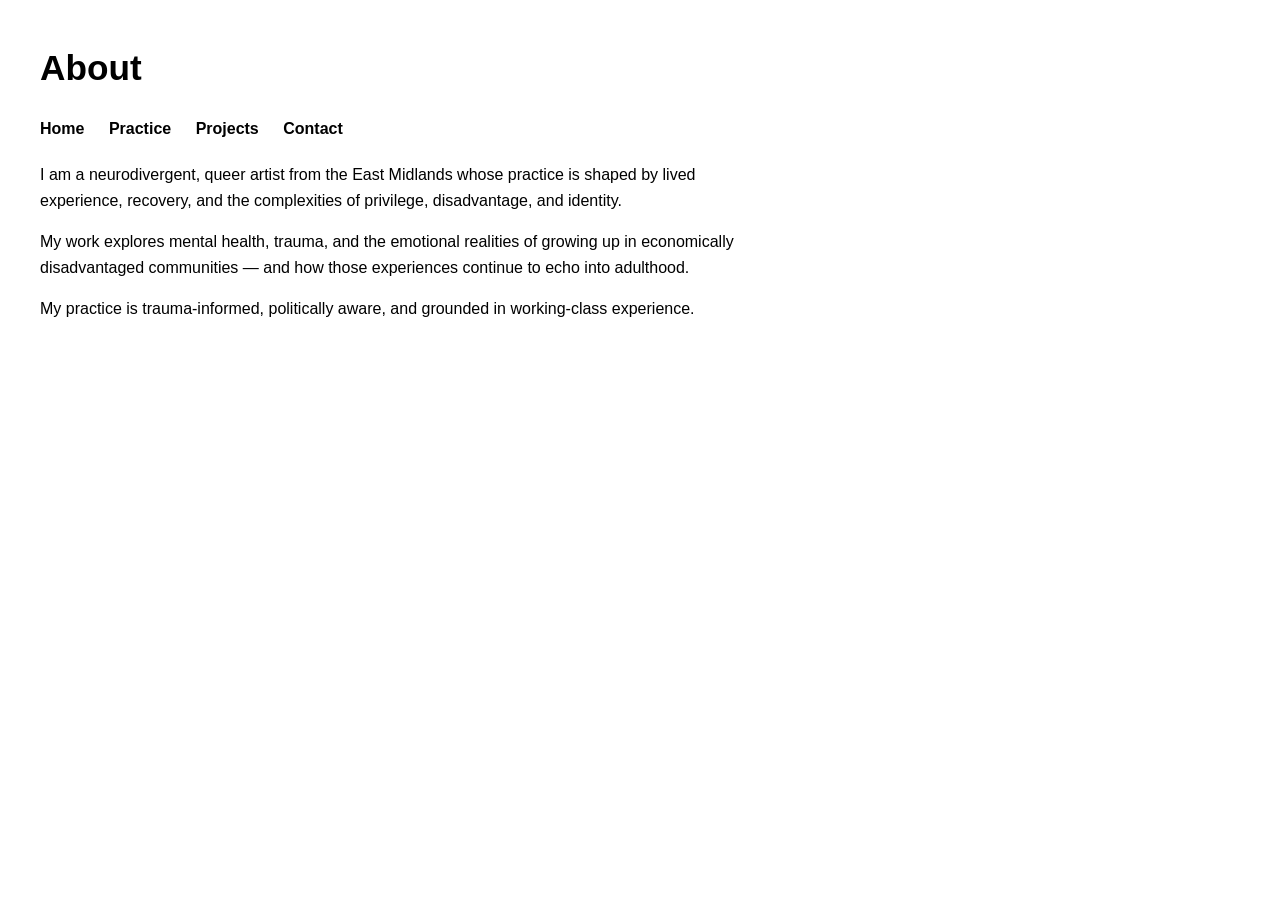
==== about.html @ d3feda23 "Force lowercase rename using git mv" ====
<!DOCTYPE html>
<html lang="en">
<head>
    <meta charset="UTF-8">
    <title>About — Benjamin Rostance</title>
    <link rel="stylesheet" href="style.css">
</head>

<body>
    <header>
        <h1>About</h1>
    </header>

    <nav>
        <a href="index.html">Home</a>
        <a href="practice.html">Practice</a>
        <a href="projects.html">Projects</a>
        <a href="contact.html">Contact</a>
    </nav>

    <main>
        <p>I am a neurodivergent, queer artist from the East Midlands whose practice is shaped by lived experience, recovery, and the complexities of privilege, disadvantage, and identity.</p>

        <p>My work explores mental health, trauma, and the emotional realities of growing up in economically disadvantaged communities — and how those experiences continue to echo into adulthood.</p>

        <p>My practice is trauma-informed, politically aware, and grounded in working-class experience.</p>
    </main>
</body>
</html>
---- style.css ----
body {
    font-family: Arial, sans-serif;
    background: #ffffff;
    color: #000000;
    margin: 40px;
    line-height: 1.6;
}

header h1 {
    font-size: 2.2rem;
    margin-bottom: 10px;
}

nav {
    margin: 20px 0;
}

nav a {
    margin-right: 20px;
    text-decoration: none;
    color: #000;
    font-weight: bold;
}

nav a:hover {
    text-decoration: underline;
}

main {
    max-width: 700px;
}
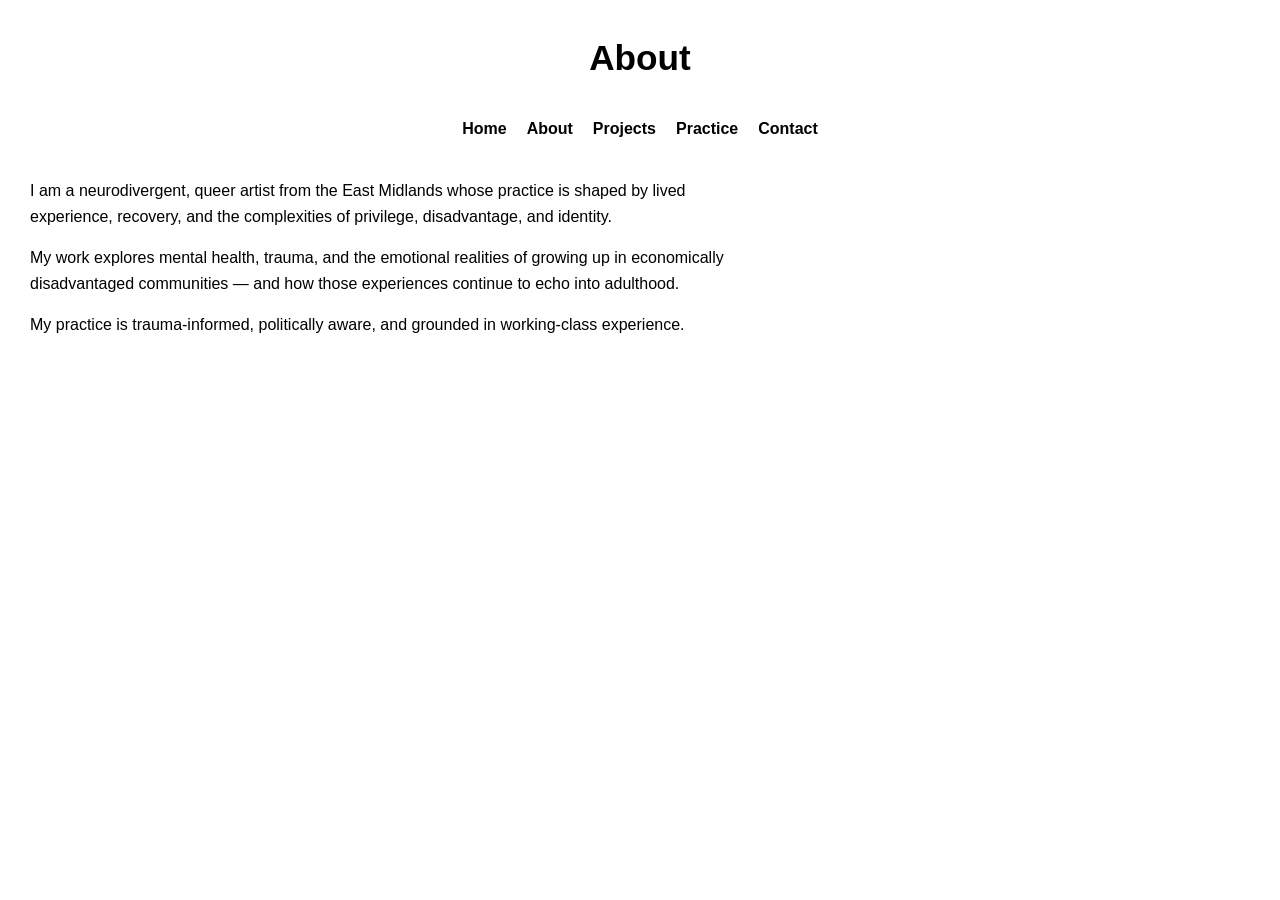
==== commit cf483b73: "Update CSS and navigation layout" ====
--- a/about.html
+++ b/about.html
@@ -11,12 +11,15 @@
         <h1>About</h1>
     </header>
 
-    <nav>
-        <a href="index.html">Home</a>
-        <a href="practice.html">Practice</a>
-        <a href="projects.html">Projects</a>
-        <a href="contact.html">Contact</a>
-    </nav>
+<nav>
+  <ul>
+    <li><a href="index.html">Home</a></li>
+    <li><a href="about.html">About</a></li>
+    <li><a href="projects.html">Projects</a></li>
+    <li><a href="practice.html">Practice</a></li>
+    <li><a href="contact.html">Contact</a></li>
+  </ul>
+</nav>
 
     <main>
         <p>I am a neurodivergent, queer artist from the East Midlands whose practice is shaped by lived experience, recovery, and the complexities of privilege, disadvantage, and identity.</p>
--- a/style.css
+++ b/style.css
@@ -2,21 +2,30 @@
     font-family: Arial, sans-serif;
     background: #ffffff;
     color: #000000;
-    margin: 40px;
+    margin: 30px;
     line-height: 1.6;
 }
 
 header h1 {
     font-size: 2.2rem;
     margin-bottom: 10px;
+    text-align: center;
 }
 
-nav {
-    margin: 20px 0;
+nav ul {
+    display: flex;
+    gap: 20px;
+    list-style: none;
+    padding: 20px 0;
+    margin: 0;
+    justify-content: center;
+}
+
+nav li {
+    margin: 0;
 }
 
 nav a {
-    margin-right: 20px;
     text-decoration: none;
     color: #000;
     font-weight: bold;
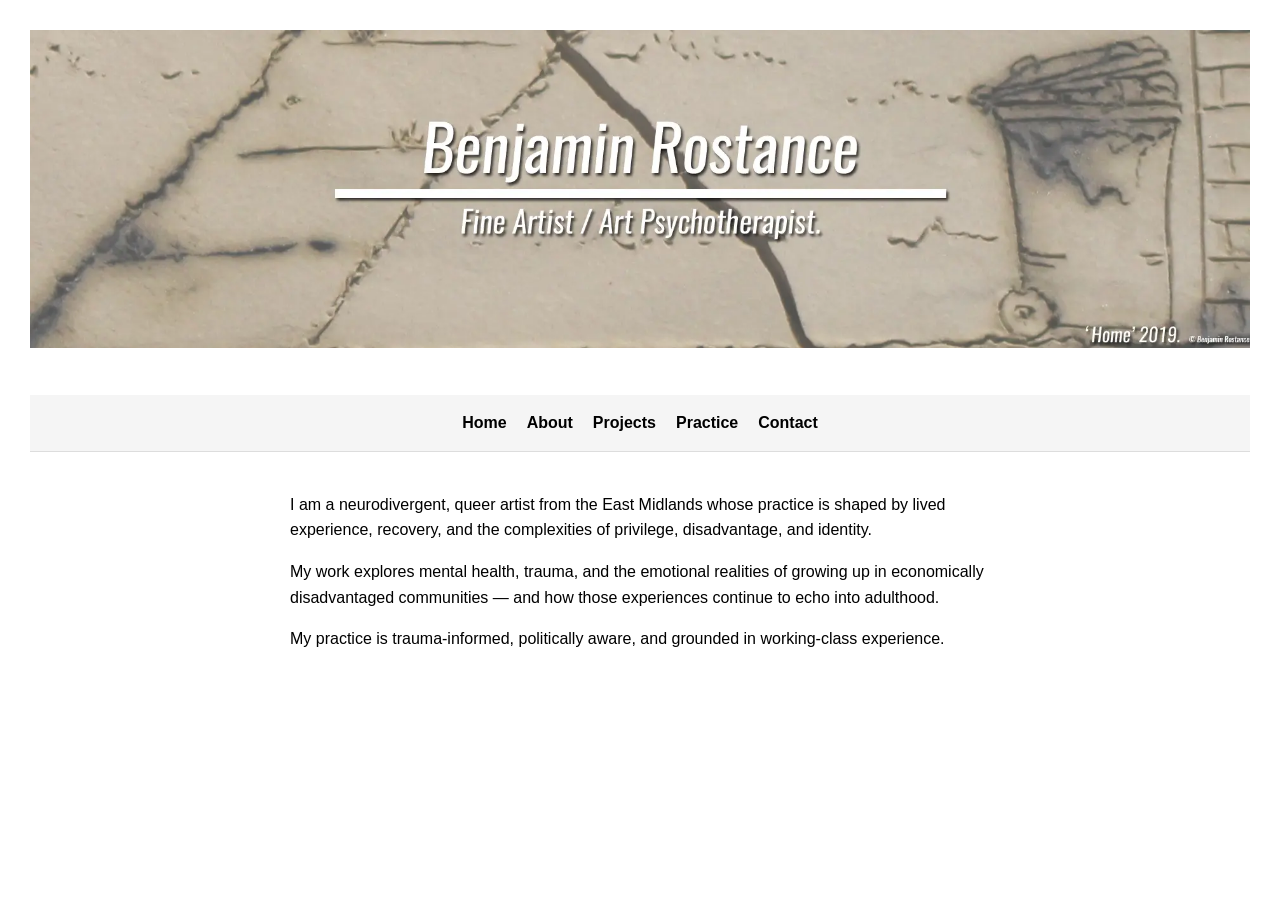
==== commit accad491: "Add banner1.webp as site header" ====
--- a/about.html
+++ b/about.html
@@ -7,9 +7,9 @@
 </head>
 
 <body>
-    <header>
-        <h1>About</h1>
-    </header>
+<header>
+    <img src="banner1.webp" alt="Site banner" class="banner">
+</header>
 
 <nav>
   <ul>
--- a/style.css
+++ b/style.css
@@ -6,25 +6,47 @@
     line-height: 1.6;
 }
 
+header {
+    text-align: center;
+    margin-bottom: 20px;
+}
+
 header h1 {
     font-size: 2.2rem;
     margin-bottom: 10px;
     text-align: center;
 }
 
+/* Optional banner image */
+header img.banner {
+    width: 100%;
+    height: auto;
+    margin-bottom: 20px;
+}
+
+/* Navigation bar */
+nav {
+    background: #f5f5f5;      
+    padding: 15px 0;          
+    border-bottom: 1px solid #ddd;
+}
+
+/* Navigation list */
 nav ul {
     display: flex;
     gap: 20px;
     list-style: none;
-    padding: 20px 0;
+    padding: 0;
     margin: 0;
-    justify-content: center;
+    justify-content: center;    
 }
 
+/* Navigation items */
 nav li {
     margin: 0;
 }
 
+/* Navigation links */
 nav a {
     text-decoration: none;
     color: #000;
@@ -35,6 +57,8 @@
     text-decoration: underline;
 }
 
+/* Main content area */
 main {
     max-width: 700px;
+    margin: 40px auto;          
 }
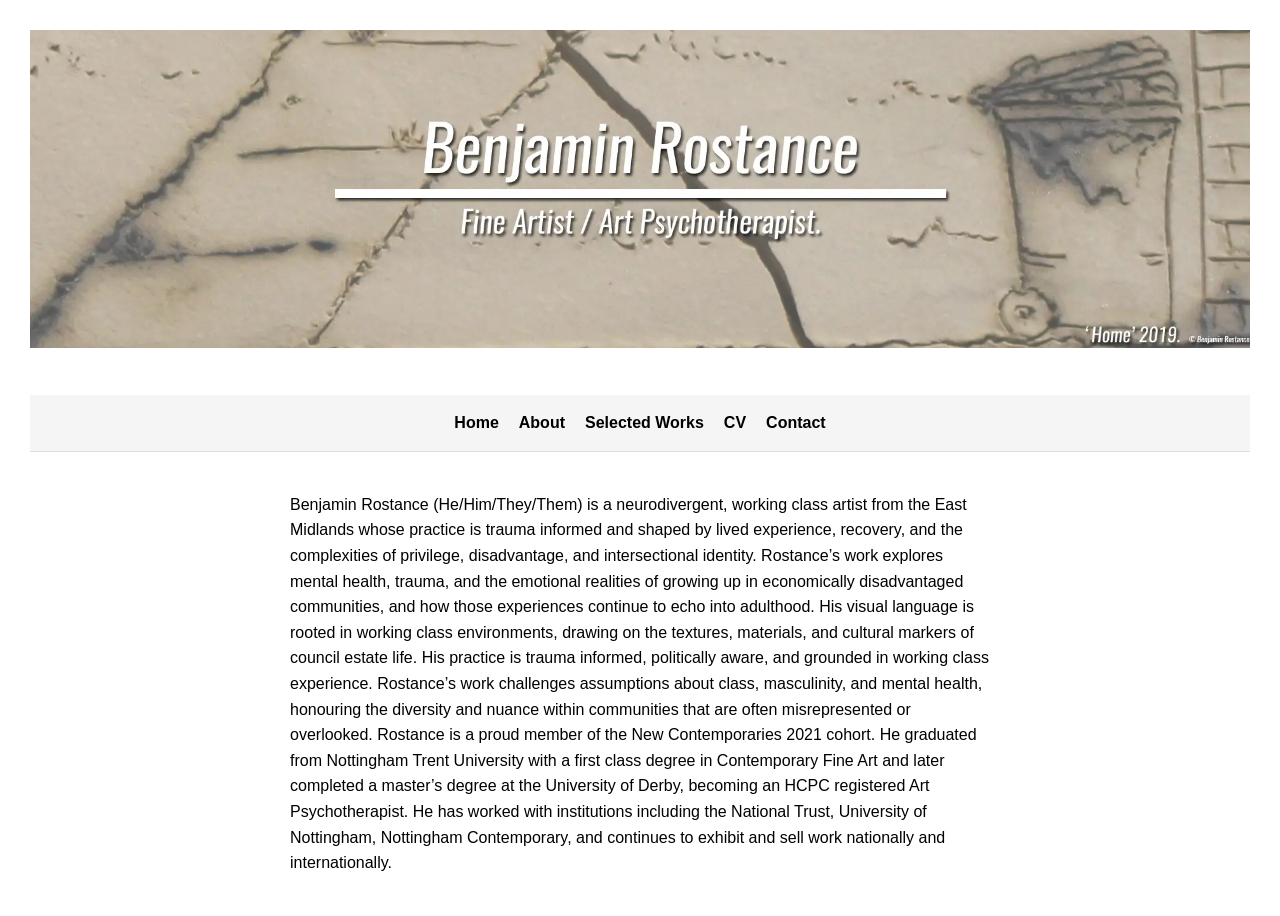
==== commit 330cf922: "Update navigation + renamed pages to Selected Works and CV" ====
--- a/about.html
+++ b/about.html
@@ -15,18 +15,18 @@
   <ul>
     <li><a href="index.html">Home</a></li>
     <li><a href="about.html">About</a></li>
-    <li><a href="projects.html">Projects</a></li>
-    <li><a href="practice.html">Practice</a></li>
+    <li><a href="selectedworks.html">Selected Works</a></li>
+    <li><a href="cv.html">CV</a></li>
     <li><a href="contact.html">Contact</a></li>
   </ul>
 </nav>
 
     <main>
-        <p>I am a neurodivergent, queer artist from the East Midlands whose practice is shaped by lived experience, recovery, and the complexities of privilege, disadvantage, and identity.</p>
-
-        <p>My work explores mental health, trauma, and the emotional realities of growing up in economically disadvantaged communities — and how those experiences continue to echo into adulthood.</p>
-
-        <p>My practice is trauma-informed, politically aware, and grounded in working-class experience.</p>
+        <p>Benjamin Rostance (He/Him/They/Them) is a neurodivergent, working class artist from the East Midlands whose practice is trauma informed and shaped by lived experience, recovery, and the complexities of privilege, disadvantage, and intersectional identity.
+Rostance’s work explores mental health, trauma, and the emotional realities of growing up in economically disadvantaged communities, and how those experiences continue to echo into adulthood. His visual language is rooted in working class environments, drawing on the textures, materials, and cultural markers of council estate life.
+His practice is trauma informed, politically aware, and grounded in working class experience. Rostance’s work challenges assumptions about class, masculinity, and mental health, honouring the diversity and nuance within communities that are often misrepresented or overlooked.
+Rostance is a proud member of the New Contemporaries 2021 cohort. He graduated from Nottingham Trent University with a first class degree in Contemporary Fine Art and later completed a master’s degree at the University of Derby, becoming an HCPC registered Art Psychotherapist. He has worked with institutions including the National Trust, University of Nottingham, Nottingham Contemporary, and continues to exhibit and sell work nationally and internationally.
+</p>
     </main>
 </body>
 </html>
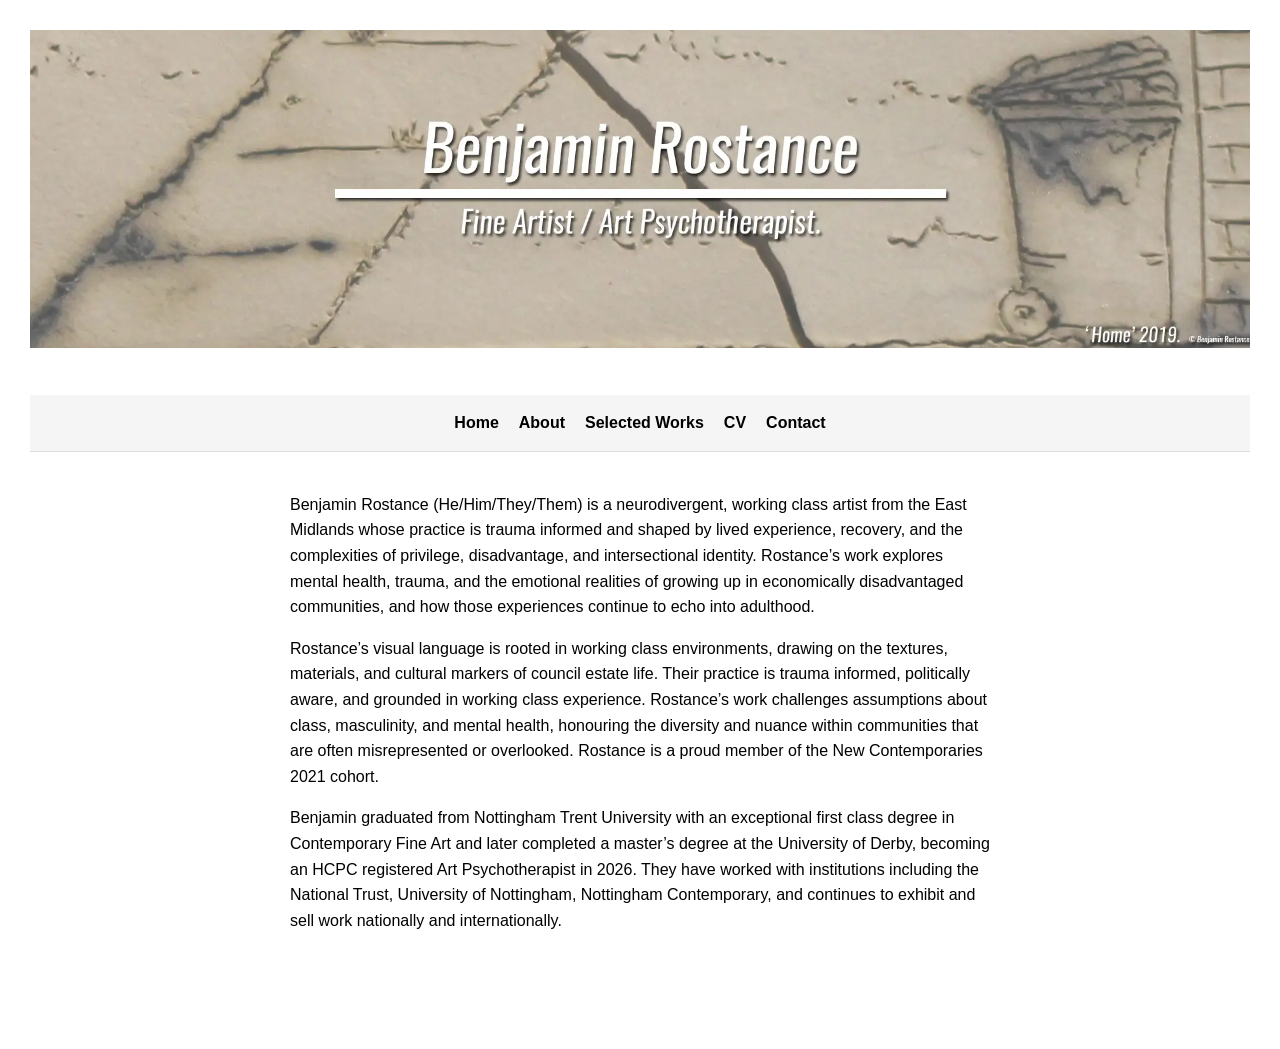
==== commit 89c7b591: "Added home image styling" ====
--- a/about.html
+++ b/about.html
@@ -22,11 +22,11 @@
 </nav>
 
     <main>
-        <p>Benjamin Rostance (He/Him/They/Them) is a neurodivergent, working class artist from the East Midlands whose practice is trauma informed and shaped by lived experience, recovery, and the complexities of privilege, disadvantage, and intersectional identity.
-Rostance’s work explores mental health, trauma, and the emotional realities of growing up in economically disadvantaged communities, and how those experiences continue to echo into adulthood. His visual language is rooted in working class environments, drawing on the textures, materials, and cultural markers of council estate life.
-His practice is trauma informed, politically aware, and grounded in working class experience. Rostance’s work challenges assumptions about class, masculinity, and mental health, honouring the diversity and nuance within communities that are often misrepresented or overlooked.
-Rostance is a proud member of the New Contemporaries 2021 cohort. He graduated from Nottingham Trent University with a first class degree in Contemporary Fine Art and later completed a master’s degree at the University of Derby, becoming an HCPC registered Art Psychotherapist. He has worked with institutions including the National Trust, University of Nottingham, Nottingham Contemporary, and continues to exhibit and sell work nationally and internationally.
-</p>
+        <p>Benjamin Rostance (He/Him/They/Them) is a neurodivergent, working class artist from the East Midlands whose practice is trauma informed and shaped by lived experience, recovery, and the complexities of privilege, disadvantage, and intersectional identity. Rostance’s work explores mental health, trauma, and the emotional realities of growing up in economically disadvantaged communities, and how those experiences continue to echo into adulthood.</p>
+
+        <p>Rostance’s visual language is rooted in working class environments, drawing on the textures, materials, and cultural markers of council estate life. Their practice is trauma informed, politically aware, and grounded in working class experience. Rostance’s work challenges assumptions about class, masculinity, and mental health, honouring the diversity and nuance within communities that are often misrepresented or overlooked. Rostance is a proud member of the New Contemporaries 2021 cohort.</p>
+
+        <p> Benjamin graduated from Nottingham Trent University with an exceptional first class degree in Contemporary Fine Art and later completed a master’s degree at the University of Derby, becoming an HCPC registered Art Psychotherapist in 2026. They have worked with institutions including the National Trust, University of Nottingham, Nottingham Contemporary, and continues to exhibit and sell work nationally and internationally.</p>
     </main>
 </body>
 </html>
--- a/style.css
+++ b/style.css
@@ -62,3 +62,38 @@
     max-width: 700px;
     margin: 40px auto;          
 }
+
+main {
+    padding-bottom: 60px;
+}
+
+.home-image {
+    width: 100%;
+    height: auto;
+    margin-top: 40px;
+}
+
+/* ⭐ Contact form styling */
+form {
+    margin-top: 20px;
+}
+
+input, textarea {
+    width: 100%;
+    padding: 10px;
+    border: 1px solid #ccc;
+    font-family: Arial, sans-serif;
+}
+
+button {
+    padding: 10px 20px;
+    background: #000;
+    color: #fff;
+    border: none;
+    cursor: pointer;
+    font-weight: bold;
+}
+
+button:hover {
+    background: #333;
+}
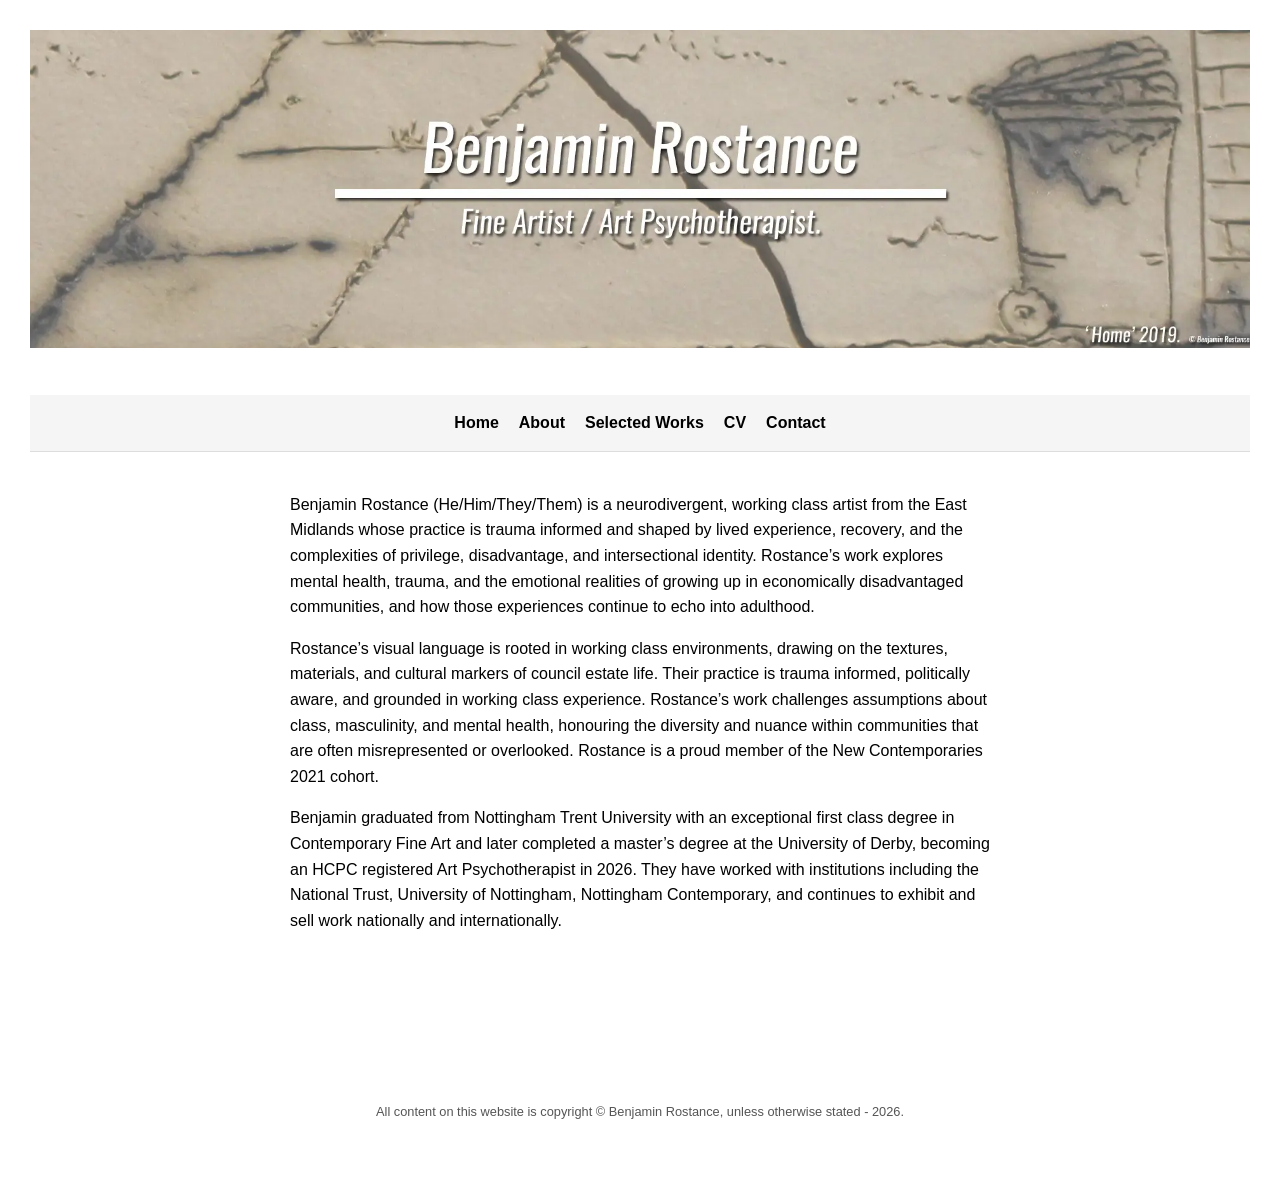
==== commit 6f0ce9ea: "Updated CV, Selected Works, footer, and layout improvements" ====
--- a/about.html
+++ b/about.html
@@ -28,5 +28,9 @@
 
         <p> Benjamin graduated from Nottingham Trent University with an exceptional first class degree in Contemporary Fine Art and later completed a master’s degree at the University of Derby, becoming an HCPC registered Art Psychotherapist in 2026. They have worked with institutions including the National Trust, University of Nottingham, Nottingham Contemporary, and continues to exhibit and sell work nationally and internationally.</p>
     </main>
+
+<footer>
+    <p>All content on this website is copyright © Benjamin Rostance, unless otherwise stated - 2026.</p>
+</footer>
 </body>
 </html>
--- a/style.css
+++ b/style.css
@@ -73,6 +73,15 @@
     margin-top: 40px;
 }
 
+footer {
+    text-align: center;
+    font-size: 0.8rem;
+    color: #555;
+    margin-top: 60px;
+    padding: 20px 0;
+}
+
+
 /* ⭐ Contact form styling */
 form {
     margin-top: 20px;
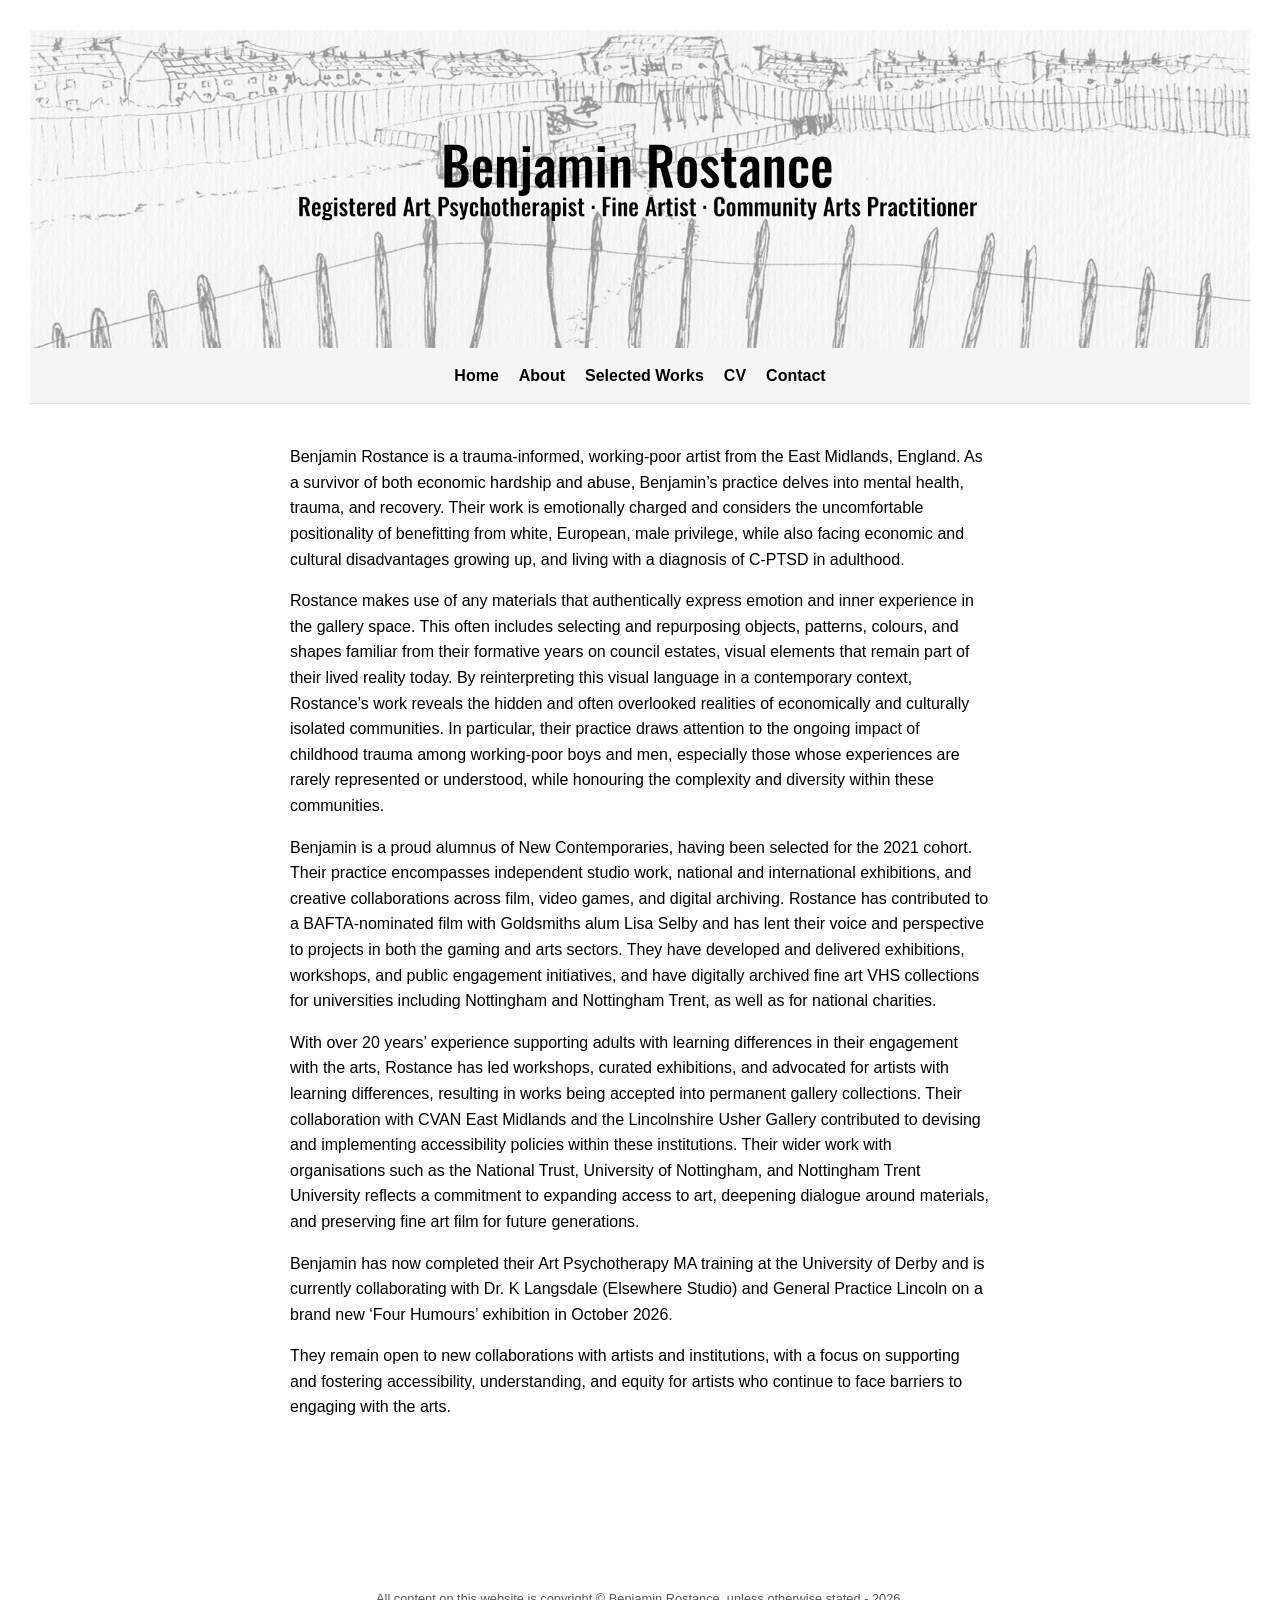
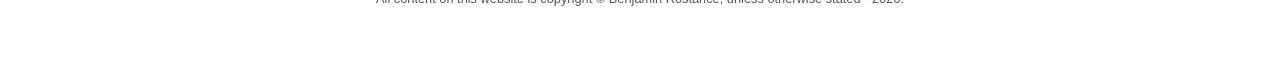
==== commit 2efd310c: "Update website and add Editions page" ====
--- a/about.html
+++ b/about.html
@@ -1,36 +1,45 @@
+
 <!DOCTYPE html>
 <html lang="en">
 <head>
     <meta charset="UTF-8">
+    <meta name="viewport" content="width=device-width, initial-scale=1.0">
     <title>About — Benjamin Rostance</title>
     <link rel="stylesheet" href="style.css">
 </head>
 
 <body>
 <header>
-    <img src="banner1.webp" alt="Site banner" class="banner">
+    <img src="banner2.jpg" alt="Benjamin Rostance website banner" class="banner">
 </header>
 
 <nav>
-  <ul>
-    <li><a href="index.html">Home</a></li>
-    <li><a href="about.html">About</a></li>
-    <li><a href="selectedworks.html">Selected Works</a></li>
-    <li><a href="cv.html">CV</a></li>
-    <li><a href="contact.html">Contact</a></li>
-  </ul>
+    <ul>
+        <li><a href="index.html">Home</a></li>
+        <li><a href="about.html" aria-current="page">About</a></li>
+        <li><a href="selectedworks.html">Selected Works</a></li>
+        <li><a href="cv.html">CV</a></li>
+        <li><a href="contact.html">Contact</a></li>
+    </ul>
 </nav>
 
-    <main>
-        <p>Benjamin Rostance (He/Him/They/Them) is a neurodivergent, working class artist from the East Midlands whose practice is trauma informed and shaped by lived experience, recovery, and the complexities of privilege, disadvantage, and intersectional identity. Rostance’s work explores mental health, trauma, and the emotional realities of growing up in economically disadvantaged communities, and how those experiences continue to echo into adulthood.</p>
+<main>
+    <p>Benjamin Rostance is a trauma-informed, working-poor artist from the East Midlands, England. As a survivor of both economic hardship and abuse, Benjamin’s practice delves into mental health, trauma, and recovery. Their work is emotionally charged and considers the uncomfortable positionality of benefitting from white, European, male privilege, while also facing economic and cultural disadvantages growing up, and living with a diagnosis of C-PTSD in adulthood.</p>
 
-        <p>Rostance’s visual language is rooted in working class environments, drawing on the textures, materials, and cultural markers of council estate life. Their practice is trauma informed, politically aware, and grounded in working class experience. Rostance’s work challenges assumptions about class, masculinity, and mental health, honouring the diversity and nuance within communities that are often misrepresented or overlooked. Rostance is a proud member of the New Contemporaries 2021 cohort.</p>
+    <p>Rostance makes use of any materials that authentically express emotion and inner experience in the gallery space. This often includes selecting and repurposing objects, patterns, colours, and shapes familiar from their formative years on council estates, visual elements that remain part of their lived reality today. By reinterpreting this visual language in a contemporary context, Rostance’s work reveals the hidden and often overlooked realities of economically and culturally isolated communities. In particular, their practice draws attention to the ongoing impact of childhood trauma among working-poor boys and men, especially those whose experiences are rarely represented or understood, while honouring the complexity and diversity within these communities.</p>
 
-        <p> Benjamin graduated from Nottingham Trent University with an exceptional first class degree in Contemporary Fine Art and later completed a master’s degree at the University of Derby, becoming an HCPC registered Art Psychotherapist in 2026. They have worked with institutions including the National Trust, University of Nottingham, Nottingham Contemporary, and continues to exhibit and sell work nationally and internationally.</p>
-    </main>
+    <p>Benjamin is a proud alumnus of New Contemporaries, having been selected for the 2021 cohort. Their practice encompasses independent studio work, national and international exhibitions, and creative collaborations across film, video games, and digital archiving. Rostance has contributed to a BAFTA-nominated film with Goldsmiths alum Lisa Selby and has lent their voice and perspective to projects in both the gaming and arts sectors. They have developed and delivered exhibitions, workshops, and public engagement initiatives, and have digitally archived fine art VHS collections for universities including Nottingham and Nottingham Trent, as well as for national charities.</p>
+
+    <p>With over 20 years’ experience supporting adults with learning differences in their engagement with the arts, Rostance has led workshops, curated exhibitions, and advocated for artists with learning differences, resulting in works being accepted into permanent gallery collections. Their collaboration with CVAN East Midlands and the Lincolnshire Usher Gallery contributed to devising and implementing accessibility policies within these institutions. Their wider work with organisations such as the National Trust, University of Nottingham, and Nottingham Trent University reflects a commitment to expanding access to art, deepening dialogue around materials, and preserving fine art film for future generations.</p>
+
+    <p>Benjamin has now completed their Art Psychotherapy MA training at the University of Derby and is currently collaborating with Dr. K Langsdale (Elsewhere Studio) and General Practice Lincoln on a brand new ‘Four Humours’ exhibition in October 2026.</p>
+
+    <p>They remain open to new collaborations with artists and institutions, with a focus on supporting and fostering accessibility, understanding, and equity for artists who continue to face barriers to engaging with the arts.</p>
+</main>
 
 <footer>
     <p>All content on this website is copyright © Benjamin Rostance, unless otherwise stated - 2026.</p>
 </footer>
+
 </body>
 </html>
--- a/style.css
+++ b/style.css
@@ -8,7 +8,9 @@
 
 header {
     text-align: center;
-    margin-bottom: 20px;
+    margin: 0;
+    padding: 0;
+    line-height: 0;
 }
 
 header h1 {
@@ -17,17 +19,19 @@
     text-align: center;
 }
 
-/* Optional banner image */
 header img.banner {
+    display: block;
     width: 100%;
     height: auto;
-    margin-bottom: 20px;
+    margin: 0;
+    padding: 0;
 }
 
 /* Navigation bar */
 nav {
-    background: #f5f5f5;      
-    padding: 15px 0;          
+    background: #f5f5f5;
+    padding: 15px 0;
+    margin: 0;
     border-bottom: 1px solid #ddd;
 }
 
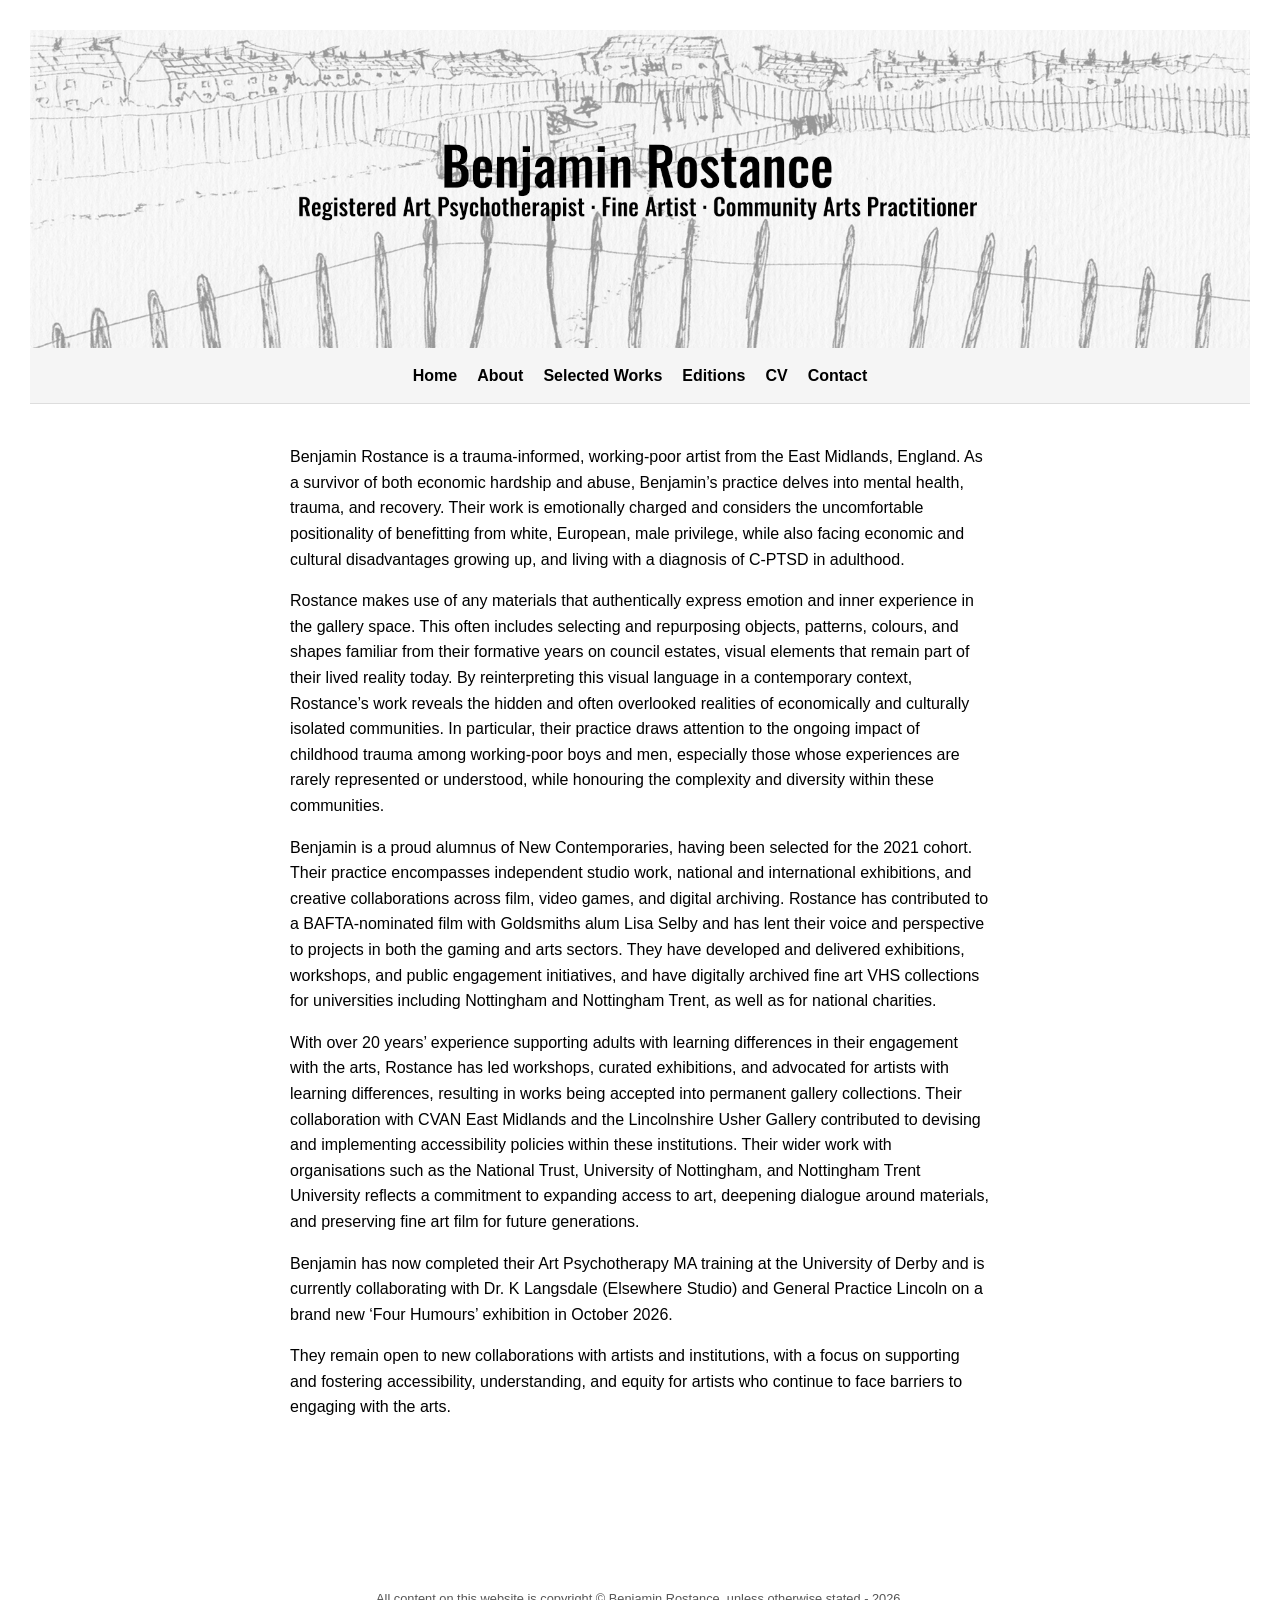
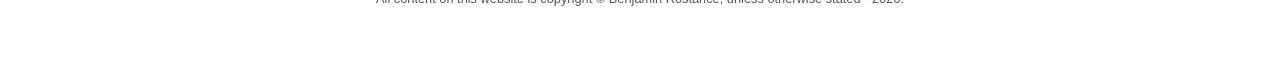
==== commit f310ddca: "Update homepage image and website content" ====
--- a/about.html
+++ b/about.html
@@ -18,6 +18,7 @@
         <li><a href="index.html">Home</a></li>
         <li><a href="about.html" aria-current="page">About</a></li>
         <li><a href="selectedworks.html">Selected Works</a></li>
+        <li><a href="editions.html">Editions</a></li>
         <li><a href="cv.html">CV</a></li>
         <li><a href="contact.html">Contact</a></li>
     </ul>
